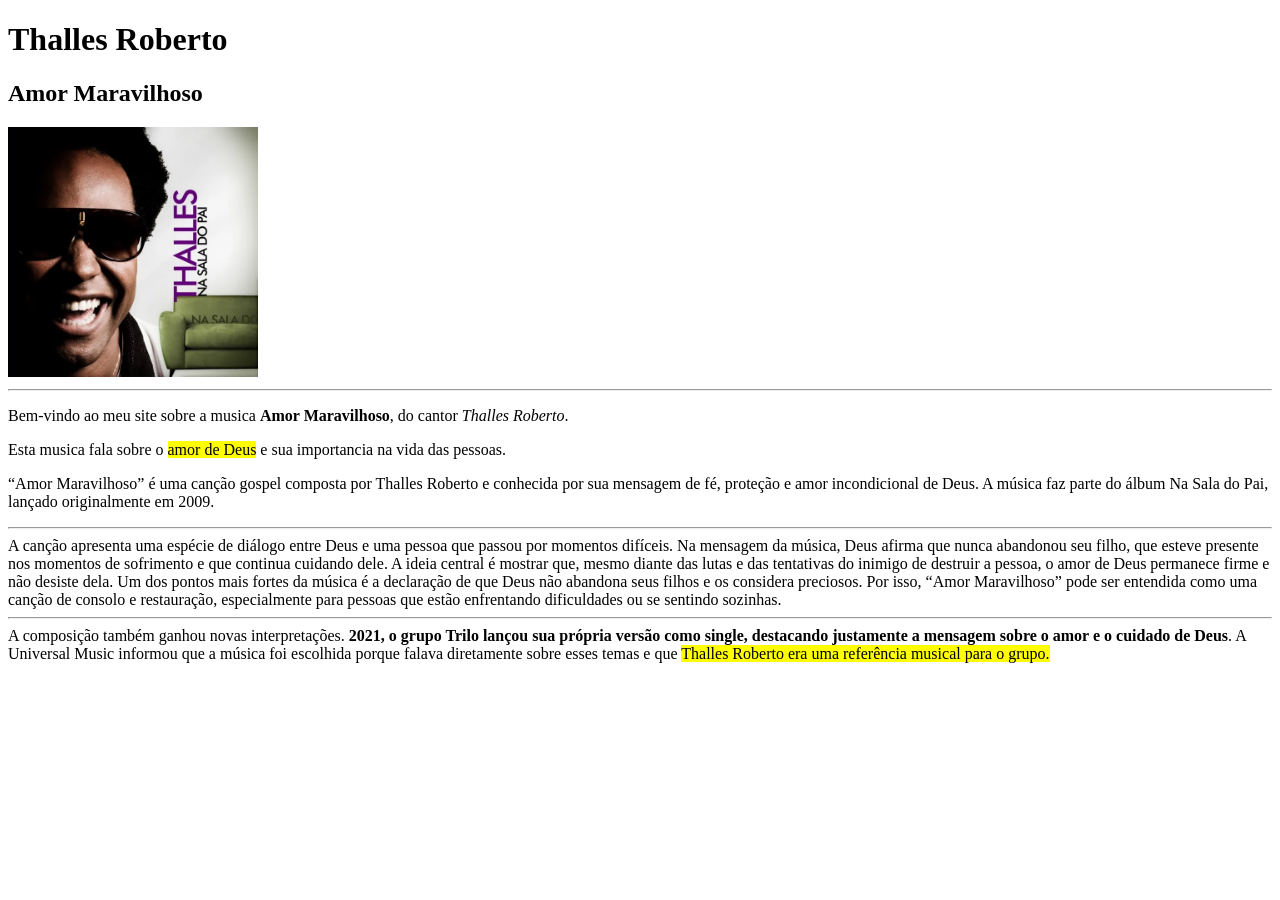
==== index.html @ 51e27131 "subindo atividade" ====
<!DOCTYPE html>
<html lang="en">
<head>
    <meta charset="UTF-8">
    <meta name="viewport" content="width=device-width, initial-scale=1.0">
    <title>Document</title>
</head>
<body>
    <h1>Thalles Roberto</h1>
<h2>Amor Maravilhoso</h2>

<img src="imagens/600x600bb.webp" alt="" width="250">

<hr>

<p>
    Bem-vindo ao meu site sobre a musica
    <strong>Amor Maravilhoso</strong>, do cantor
    <em>Thalles Roberto</em>.
</p>

<p>
    Esta musica fala sobre o <mark>amor de Deus</mark> e sua
    importancia na vida das pessoas.
    <title>Document</title>
    <p>
“Amor Maravilhoso” é uma canção gospel composta por Thalles Roberto e conhecida por sua mensagem     
de fé, proteção e amor incondicional de Deus. A música faz parte do álbum Na Sala do Pai, lançado originalmente em 2009. <hr>
A canção apresenta uma espécie de diálogo entre Deus e uma pessoa que passou por momentos difíceis.
Na mensagem da música, Deus afirma que nunca abandonou seu filho, que esteve presente nos momentos 
de sofrimento e que continua cuidando dele. A ideia central é mostrar que, mesmo diante das lutas e 
das tentativas do inimigo de destruir a pessoa, o amor de Deus permanece firme e não desiste dela.
Um dos pontos mais fortes da música é a declaração de que Deus não abandona seus filhos e os considera 
preciosos. Por isso, “Amor Maravilhoso” pode ser entendida como uma canção de consolo e restauração, especialmente para pessoas que estão enfrentando dificuldades ou se sentindo sozinhas.<hr>
A composição também ganhou novas interpretações. <strong> 2021, o grupo Trilo lançou sua própria versão como 
single, destacando justamente a mensagem sobre o amor e o cuidado de Deus</strong>. A Universal Music informou que 
a música foi escolhida porque falava diretamente sobre esses temas e que <mark>Thalles Roberto era uma referência musical para o grupo.</mark> 
</p>
</body>
</html>
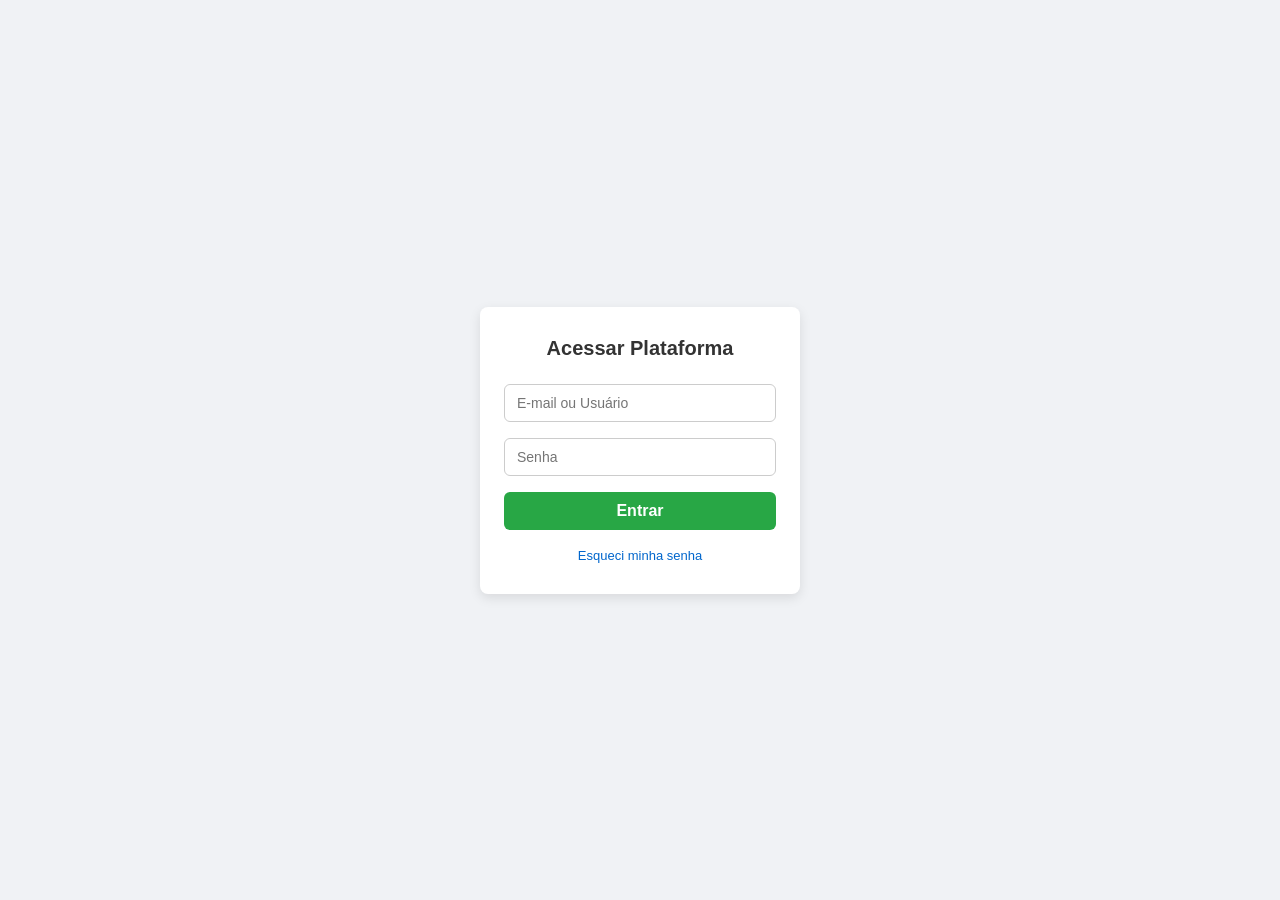
==== commit 111c0346: "subindo atividade" ====
--- a/index.html
+++ b/index.html
@@ -1,40 +1,31 @@
 <!DOCTYPE html>
-<html lang="en">
+<html lang="pt-BR">
 <head>
-    <meta charset="UTF-8">
-    <meta name="viewport" content="width=device-width, initial-scale=1.0">
-    <title>Document</title>
+  <meta charset="UTF-8">
+  <meta name="viewport" content="width=device-width, initial-scale=1.0">
+  <title>Acessar Plataforma</title>
+  <link rel="stylesheet" href="style.css">
 </head>
 <body>
-    <h1>Thalles Roberto</h1>
-<h2>Amor Maravilhoso</h2>
 
-<img src="imagens/600x600bb.webp" alt="" width="250">
+  <div class="login-card">
+    <h1>Acessar Plataforma</h1>
+    <form>
+      <div class="form-group">
+        <input type="text" id="usuario" placeholder="E-mail ou Usuário" required>
+      </div>
+      
+      <div class="form-group">
+        <input type="password" id="senha" placeholder="Senha" required>
+      </div>
 
-<hr>
+      <button type="submit" class="btn-entrar">Entrar</button>
 
-<p>
-    Bem-vindo ao meu site sobre a musica
-    <strong>Amor Maravilhoso</strong>, do cantor
-    <em>Thalles Roberto</em>.
-</p>
+      <div class="forgot-password">
+        <a href="#">Esqueci minha senha</a>
+      </div>
+    </form>
+  </div>
 
-<p>
-    Esta musica fala sobre o <mark>amor de Deus</mark> e sua
-    importancia na vida das pessoas.
-    <title>Document</title>
-    <p>
-“Amor Maravilhoso” é uma canção gospel composta por Thalles Roberto e conhecida por sua mensagem     
-de fé, proteção e amor incondicional de Deus. A música faz parte do álbum Na Sala do Pai, lançado originalmente em 2009. <hr>
-A canção apresenta uma espécie de diálogo entre Deus e uma pessoa que passou por momentos difíceis.
-Na mensagem da música, Deus afirma que nunca abandonou seu filho, que esteve presente nos momentos 
-de sofrimento e que continua cuidando dele. A ideia central é mostrar que, mesmo diante das lutas e 
-das tentativas do inimigo de destruir a pessoa, o amor de Deus permanece firme e não desiste dela.
-Um dos pontos mais fortes da música é a declaração de que Deus não abandona seus filhos e os considera 
-preciosos. Por isso, “Amor Maravilhoso” pode ser entendida como uma canção de consolo e restauração, especialmente para pessoas que estão enfrentando dificuldades ou se sentindo sozinhas.<hr>
-A composição também ganhou novas interpretações. <strong> 2021, o grupo Trilo lançou sua própria versão como 
-single, destacando justamente a mensagem sobre o amor e o cuidado de Deus</strong>. A Universal Music informou que 
-a música foi escolhida porque falava diretamente sobre esses temas e que <mark>Thalles Roberto era uma referência musical para o grupo.</mark> 
-</p>
 </body>
 </html>
--- a/style.css
+++ b/style.css
@@ -0,0 +1,73 @@
+* {
+  box-sizing: border-box;
+  margin: 0;
+  padding: 0;
+  font-family: Arial, sans-serif;
+}
+
+body {
+  background-color: #f0f2f5;
+  display: flex;
+  justify-content: center;
+  align-items: center;
+  min-height: 100vh;
+}
+
+.login-card {
+  background-color: #ffffff;
+  width: 320px;
+  padding: 30px 24px;
+  border-radius: 8px;
+  box-shadow: 0 4px 12px rgba(0, 0, 0, 0.1);
+  text-align: center;
+}
+
+.login-card h1 {
+  font-size: 20px;
+  color: #333333;
+  margin-bottom: 24px;
+}
+
+.form-group {
+  margin-bottom: 16px;
+}
+
+.login-card input {
+  width: 100%;
+  padding: 10px 12px;
+  border: 1px solid #cccccc;
+  border-radius: 6px;
+  font-size: 14px;
+  outline: none;
+}
+
+.login-card input:focus {
+  border-color: #28a745;
+}
+
+.btn-entrar {
+  width: 100%;
+  padding: 10px;
+  background-color: #28a745;
+  color: #ffffff;
+  border: none;
+  border-radius: 6px;
+  font-size: 16px;
+  font-weight: bold;
+  cursor: pointer;
+  margin-bottom: 16px;
+}
+
+.btn-entrar:hover {
+  background-color: #218838;
+}
+
+.forgot-password a {
+  color: #0066cc;
+  font-size: 13px;
+  text-decoration: none;
+}
+
+.forgot-password a:hover {
+  text-decoration: underline;
+}
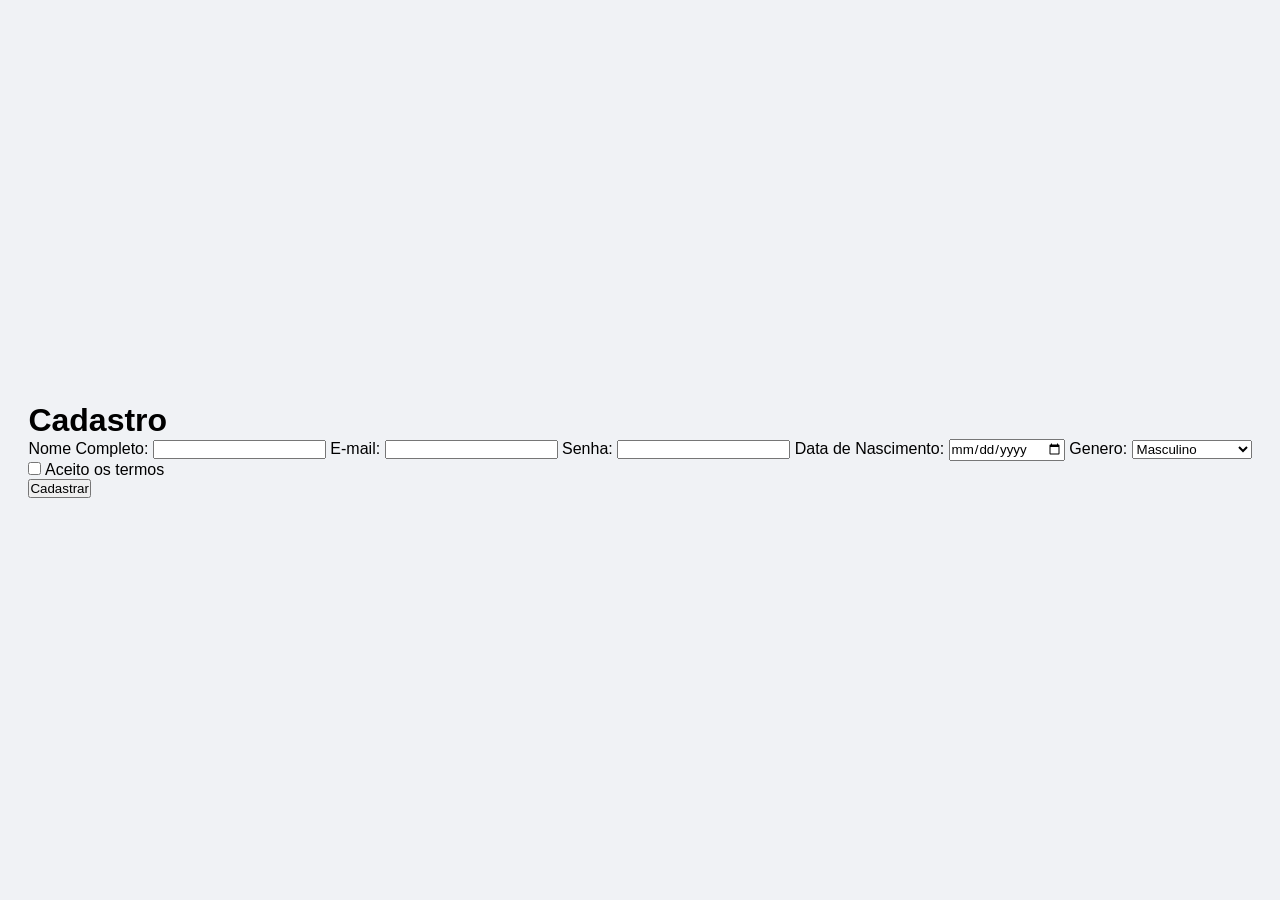
==== commit 70625eb0: "Add files via upload subindo atividade" ====
--- a/index.html
+++ b/index.html
@@ -1,31 +1,46 @@
 <!DOCTYPE html>
-<html lang="pt-BR">
+<html lang="pt-br">
 <head>
-  <meta charset="UTF-8">
-  <meta name="viewport" content="width=device-width, initial-scale=1.0">
-  <title>Acessar Plataforma</title>
-  <link rel="stylesheet" href="style.css">
+    <meta charset="UTF-8">
+    <meta name="viewport" content="width=device-width, initial-scale=1.0">
+    <title>Tela de Cadastro</title>
+
+    <link rel="stylesheet" href="style.css">
 </head>
+
 <body>
 
-  <div class="login-card">
-    <h1>Acessar Plataforma</h1>
     <form>
-      <div class="form-group">
-        <input type="text" id="usuario" placeholder="E-mail ou Usuário" required>
-      </div>
-      
-      <div class="form-group">
-        <input type="password" id="senha" placeholder="Senha" required>
-      </div>
+        <h1>Cadastro</h1>
 
-      <button type="submit" class="btn-entrar">Entrar</button>
+        <label for="nome">Nome Completo:</label>
+        <input type="text" id="nome" name="nome">
 
-      <div class="forgot-password">
-        <a href="#">Esqueci minha senha</a>
-      </div>
+        <label for="email">E-mail:</label>
+        <input type="email" id="email" name="email">
+
+        <label for="senha">Senha:</label>
+        <input type="password" id="senha" name="senha">
+
+        <label for="data">Data de Nascimento:</label>
+        <input type="date" id="data" name="data">
+
+        <label for="genero">Genero:</label>
+        <select id="genero" name="genero">
+            <option>Masculino</option>
+            <option>Feminino</option>
+            <option>Outro</option>
+            <option>Prefiro nao dizer</option>
+        </select>
+
+        <div class="termos">
+            <input type="checkbox" id="termos" name="termos">
+            <label for="termos">Aceito os termos</label>
+        </div>
+
+        <button type="submit">Cadastrar</button>
+
     </form>
-  </div>
 
 </body>
-</html>+</html>
